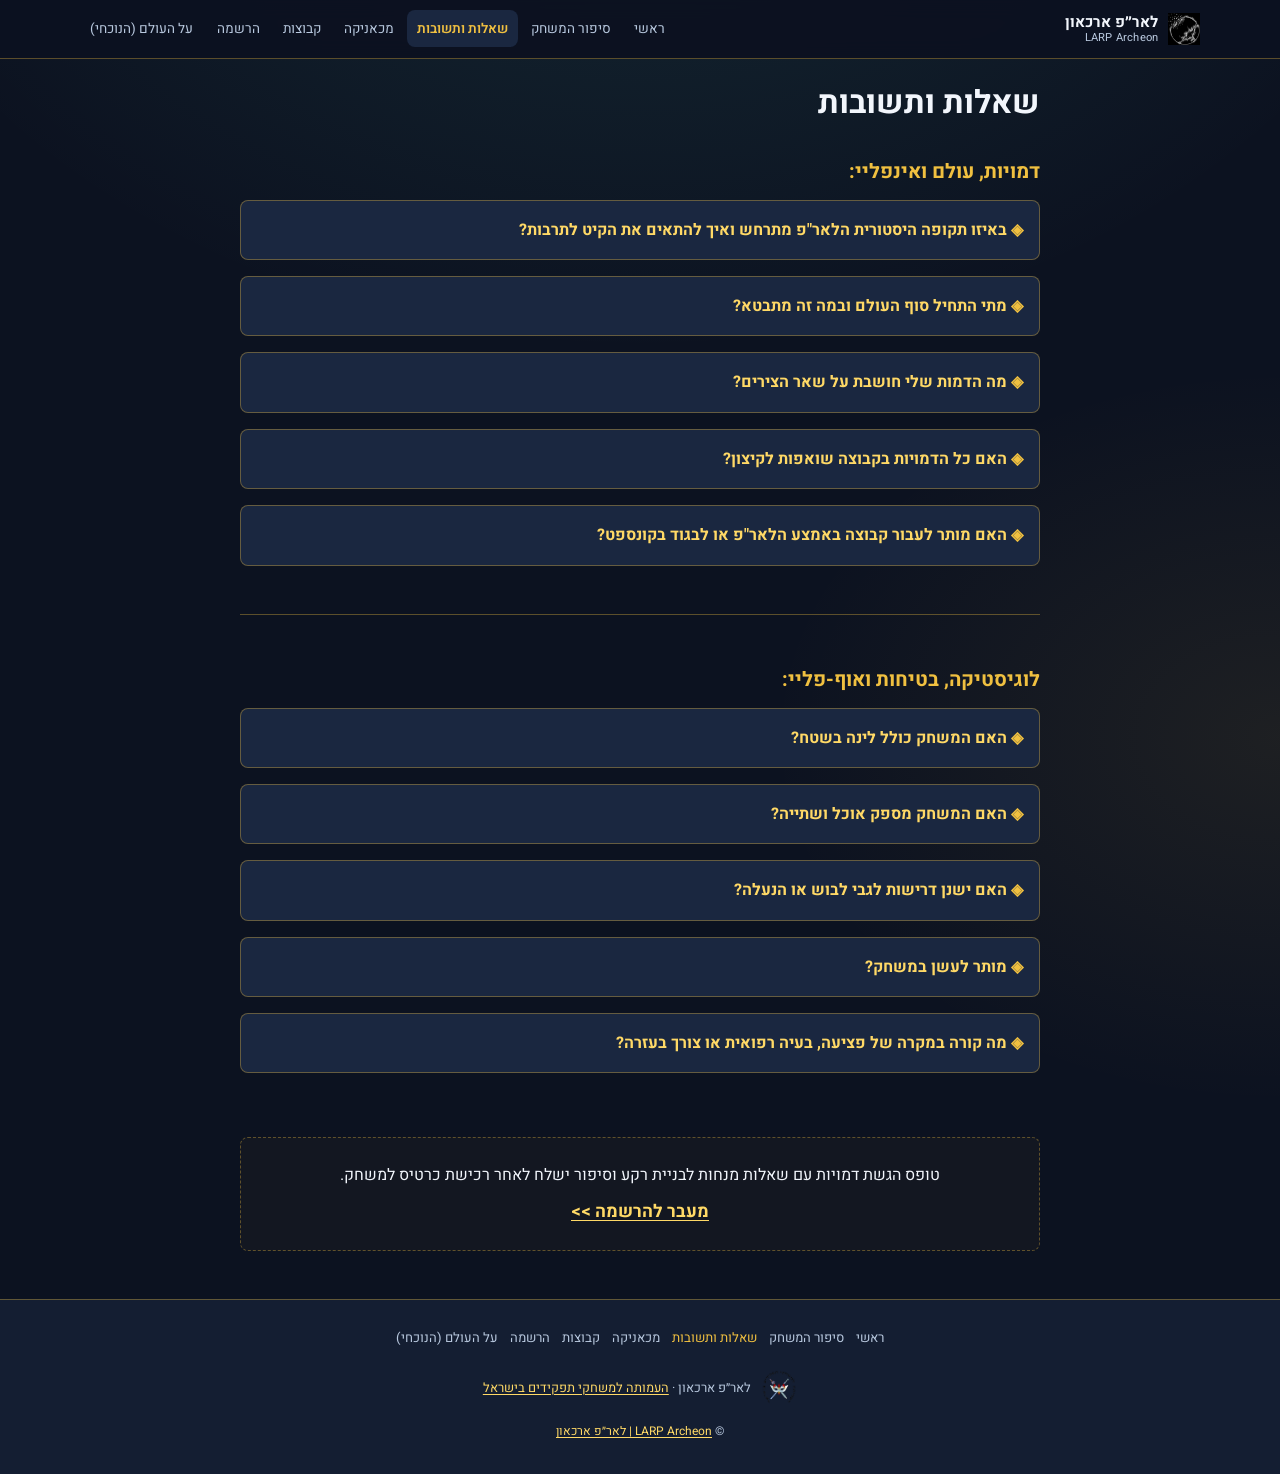
==== faq.html @ 9cd91c65 "V3 Adding FAQs page" ====
<!DOCTYPE html>
<html lang="he" dir="rtl">
  <head>
    <meta charset="utf-8" />
    <meta name="viewport" content="width=device-width, initial-scale=1" />
    <meta name="description" content="LARP Archeon | לאר״פ ארכאון - שאלות ותשובות לגבי העולם, הדמויות והלוגיסטיקה." />
    <title>שאלות ותשובות | LARP Archeon | לאר״פ ארכאון</title>
    <link rel="icon" href="media/favicon.png" type="image/png" />
    <link rel="preconnect" href="https://fonts.googleapis.com" />
    <link rel="preconnect" href="https://fonts.gstatic.com" crossorigin />
    <link href="https://fonts.googleapis.com/css2?family=Frank+Ruhl+Libre:wght@400;500&family=Heebo:wght@400;600;700;800&display=swap" rel="stylesheet" />
    <link rel="stylesheet" href="styles.css" />
  </head>
  <body>
    <header class="site-header">
      <div class="header-inner">
        <a class="brand" href="index.html">
          <img src="media/favicon.png" alt="" width="32" height="32" />
          <span class="brand-text">
            לאר״פ ארכאון
            <span class="brand-sub">LARP Archeon</span>
          </span>
        </a>
        <button class="menu-toggle" type="button" aria-expanded="false" aria-controls="site-nav" aria-label="תפריט">
          <svg viewBox="0 0 24 24" fill="none" stroke="currentColor" stroke-width="2" aria-hidden="true">
            <path d="M4 7h16M4 12h16M4 17h16" />
          </svg>
        </button>
        <nav class="site-nav" id="site-nav" aria-label="ניווט ראשי">
          <ul class="nav-list">
            <li><a href="index.html">ראשי</a></li>
            <li><a href="story.html">סיפור המשחק</a></li>
            <li><a class="is-active" href="faq.html">שאלות ותשובות</a></li>
            <li><a href="mechanics.html">מכאניקה</a></li>
            <li><a href="groups.html">קבוצות</a></li>
            <li><a href="registration.html">הרשמה</a></li>
            <li><a href="world.html">על העולם (הנוכחי)</a></li>
          </ul>
        </nav>
      </div>
    </header>

    <main>
      <h1 class="page-title">שאלות ותשובות</h1>

      <div class="prose">
        <h2>דמויות, עולם ואינפליי:</h2>

        <details>
          <summary>באיזו תקופה היסטורית הלאר"פ מתרחש ואיך להתאים את הקיט לתרבות?</summary>
          <div class="faq-content">
            המשחק מתרחש בעולם ריאליסטי של פנטזיה נמוכה שאינו מקביל לתקופה היסטורית במציאות שלנו. האווירה מבוססת על מציאות פשוטה וקשוחה שבה הטכנולוגיה בסיסית, המחייה יקרה ואין בעולם קסם או כוחות על טבעיים.<br><br>
            אין צורך לנסות לדמות מראה ספציפי או להתאים לתרבות היסטורית אמיתית. כל הדמויות מגיעות מאותה היבשת, אבל סממני תרבות או מעמד כבר לא רלוונטיים. <strong>על הדמויות יש רק את מה שהן הצליחו לקחת איתן לסוף העולם.</strong>
          </div>
        </details>

        <details>
          <summary>מתי התחיל סוף העולם ובמה זה מתבטא?</summary>
          <div class="faq-content">
            יש דמויות שידעו רוב חייהן שסוף העולם עומד להגיע וניסו במשך שנים לשכנע את הסביבה לתמוך באידיאל הנכון, דמויות אחרות הבינו רק כשהעולם כבר ממש התפרק מול עיניהן והצטרפו לקבוצה שלהן כניסיון לשרוד.<br><br>
            לכל דמות יכול להיות סיפור אישי של איך סוף העולם התבטא עבורה:<br>
            דמות אחת ראתה כיצד תנועה וריק מפרקים את אהובתה לגורמים והופכים אותה לכלום. דמות אחרת ברחה כשקיבעון ומים סגרו על העיר שלה והפכו אותה לביצה טובענית של מים עומדים. דמות נוספת צפתה באקראיות וחומר מתעוותים יחד, כשחפצים התמזגו ובלעו את כל מה שהכירה.<br><br>
            הסיפור האישי של כל דמות כולל את <strong>ההבנה שסוף העולם הוא עכשיו</strong>, בין אם זה קרה מזמן או ממש לאחרונה.
          </div>
        </details>

        <details>
          <summary>מה הדמות שלי חושבת על שאר הצירים?</summary>
          <div class="faq-content">
            לכל דמות יש חיבור ישיר ואישי לקונספט של הקבוצה שלה והיא מאמינת בו לחלוטין. עם זאת, <strong>כל דמות יכולה להאמין בדברים שונים</strong> לגמרי כשזה נוגע לאידיאל מול של שאר הצירים שיוצרים את היקום הבא.<br><br>
            לדוגמה, דמות ששואפת לאידיאל של קונספט התנועה תתנגד לחלוטין לכל רעיון של קיבעון. לגבי שאר הצירים, התפיסה שלה עצמאית לחלוטין: היא יכולה להאמין שהעולם צריך להיות מורכב ברובו ממים ופחות מיבשה, לחשוב שצריך לשאוף לאיזון שוויוני בין חומר וריק, ובמקביל לא להחזיק בדעה מגובשת לגבי הציר של גורל ואקראיות.
          </div>
        </details>

        <details>
          <summary>האם כל הדמויות בקבוצה שואפות לקיצון?</summary>
          <div class="faq-content">
            חיצונית, הקיצון מוצג כדבר שנראה רע, אבל בתוך הקבוצה עצמה אין סיבה שהדמות תראה בקיצון דבר שלילי. הצורה המושלמת של העולם הבא, האידיאל, מחייבת שליטה מקסימלית של הקונספט. לכל דמות יכול להיה תפיסה מעט שונה לגבי היקום הנכון ביותר, אך בבסיסה עומדת ההנחה שהקונספט שלכם חייב לשלוט בציר.<br><br>
            הרוב המוחלט של הדמויות מאמינות באמיתות הקונספט ושואפות לאידיאל שלהן. יתכנו דמויות מעטות שהצטרפו למאבק לא מתוך אמונה מלאה בקונספט עצמו, אלא בעיקר מחשש מההשלכות של שליטת הקונספט ההפוך בציר. המשחק מזמין ומעודד ריבוי דעות בתוך הקבוצות, הקו המנחה שלנו הוא ש<strong>לכל דמות יש סיבה לנצל כל רגע שנשאר בעולם הנוכחי כדי להבטיח את חיזוק הקונספט שלה למען היקום הבא.</strong>
          </div>
        </details>

        <details>
          <summary>האם מותר לעבור קבוצה באמצע הלאר"פ או לבגוד בקונספט?</summary>
          <div class="faq-content">
            לא. מבחינת ציפייה <strong>אוף-פליי</strong> מצד המשחק, כל דמות משויכת לקבוצה מסוימת ולא יכולה לעבור קונספט או קבוצה במהלך המשחק. בהתאמה, אין קווי עלילה של בגידה בקבוצה או שיתוף פעולה עם הקבוצה המקבילה בציר.<br><br>
            <strong>מה כן יכול לקרות סיפורית?</strong><br>
            • הדמות יכולה להפתיע ולפעול באופן שלא מצופה ממנה, כל עוד היא לא עוברת על קווי המוסר או על ההתנהלות המוגדרת של הקבוצה והקונספט שלה.<br>
            • שיתוף פעולה עם קבוצה מציר אחר, גם אם רוב חברות הקבוצה שלה בחרו לתמוך בקונספט הסותר באותו ציר.<br>
            • דמויות מאותה קבוצה יכולות למצוא את עצמן נלחמות זו מול זו, אם הן תומכות בצדדים מנוגדים בציר אחר.
          </div>
        </details>

        <hr style="border: 0; border-top: 1px solid var(--border); margin: 3rem 0;">

        <h2>לוגיסטיקה, בטיחות ואוף-פליי:</h2>

        <details>
          <summary>האם המשחק כולל לינה בשטח?</summary>
          <div class="faq-content">
            כן. המשחק יתקיים בתאריכים 30-31.10.2026 (כולל זמני הקמה ופירוק).<br>
            בלילה שבין שישי לשבת ניתן לישון באזור אוף-פליי ייעודי בתוך השטח המגודר. מומלץ להצטייד באוהל אישי, שק שינה ו/או מזרן שטח, ציוד היגיינה ובגדים נוחים ללינה.<br>
            בשטח יש שירותים ומקלחות.
          </div>
        </details>

        <details>
          <summary>האם המשחק מספק אוכל ושתייה?</summary>
          <div class="faq-content">
            כן. במהלך המשחק יוגשו ארוחות צמחוניות וטבעוניות, שתייה קלה ואלכוהול (לגילאי 18+ בלבד).<br>
            בנוסף, בשטח המשחק יש ברזים עם מי שתייה.<br><br>
            לגבי רגישויות, אלרגיות או העדפות תזונתיות מיוחדות - יש לציין את הצורך בטופס ההרשמה ונשתדל להתחשב בכך.<br>
            ניתן לפנות אלינו לשאלות במייל: <a href="mailto:archeon.larp@gmail.com">archeon.larp@gmail.com</a>
          </div>
        </details>

        <details>
          <summary>האם ישנן דרישות לגבי לבוש או הנעלה?</summary>
          <div class="faq-content">
            מטעמי בטיחות, <strong>יש להגיע עם נעליים סגורות</strong> המתאימות לתנאי שטח. לא ניתן להסתובב בשטח עם כפכפים, סנדלים או נעליים שלא מכסות את הרגל ותופסות את העקב.<br><br>
            בנוסף, נמליץ לאבטח משקפיים עם מחזיק ראש כדי למנוע אבדות או פציעה בזמן קרב.
          </div>
        </details>

        <details>
          <summary>מותר לעשן במשחק?</summary>
          <div class="faq-content">
                        העישון (כולל סיגריות אלקטרוניות, נרגילות או כל דבר שעושה עשן) מותר אך ורק בפינות העישון הייעודיות: אחת באיזור האינפליי ואחת באיזור האוף-פליי.<br><br>
                        השימוש בסמים או חומרים לא חוקיים <strong>אסור לחלוטין</strong> לאורך כל האירוע ובכל שטח המשחק. עישון מתחת לגיל 18 או מעבר על חוקי המשחק ו/או מדינת ישראל יגררו הרחקה מיידית מהמשחק.
          </div>
        </details>

        <details>
          <summary>מה קורה במקרה של פציעה, בעיה רפואית או צורך בעזרה?</summary>
          <div class="faq-content">
            בשטח המשחק יהיו זמינים תיק עזרה ראשונה, צוות רפואי ונוכחות של צוות מרחב בטוח מטעם העמותה למשחקי תפקידים.<br>
            כמו כן, שטח המשחק מגודר ומאובטח. ניתן לפנות לצוות בכל מקרה של פציעה, מצוקה, או חשש.
          </div>
        </details>

        <div style="margin-top: 4rem; padding: 1.5rem; border: 1px dashed var(--border); border-radius: var(--radius); text-align: center; background: rgba(240, 192, 64, 0.03);">
          <p style="margin-bottom: 0;">
            טופס הגשת דמויות עם שאלות מנחות לבניית רקע וסיפור ישלח לאחר רכישת כרטיס למשחק.
            <br>
            <a href="registration.html" style="font-weight: 700; font-size: 1.1rem; display: inline-block; margin-top: 0.5rem;">מעבר להרשמה >></a>
          </p>
        </div>
      </div>
    </main>

    <footer class="site-footer">
      <div class="footer-inner">
        <ul class="footer-nav">
          <li><a href="index.html">ראשי</a></li>
          <li><a href="story.html">סיפור המשחק</a></li>
          <li><a class="is-active" href="faq.html">שאלות ותשובות</a></li>
          <li><a href="mechanics.html">מכאניקה</a></li>
          <li><a href="groups.html">קבוצות</a></li>
          <li><a href="registration.html">הרשמה</a></li>
          <li><a href="world.html">על העולם (הנוכחי)</a></li>
        </ul>
        <div class="footer-org">
          <img src="media/logo-amuta.png" alt="" width="36" height="36" />
          <span>
            לאר״פ ארכאון ·
            <a href="https://roleplay.org.il/" target="_blank" rel="noopener noreferrer">העמותה למשחקי תפקידים בישראל</a>
          </span>
        </div>
        <p class="footer-copy">© <a href="mailto:archeon.larp@gmail.com">LARP Archeon | לאר״פ ארכאון</a></p>
      </div>
    </footer>
    <script src="nav.js"></script>
  </body>
</html>
---- styles.css ----
:root {
  --bg-deep: #0c1220;
  --bg-mid: #141e32;
  --bg-card: #1a2740;
  --bg-card-hover: #223352;
  --text: #f2f6fc;
  --text-muted: #b8c8de;
  --gold: #f0c040;
  --gold-soft: #ffd966;
  --cyan: #5eead4;
  --magenta: #e879a8;
  --border: rgba(240, 192, 64, 0.35);
  --quote-border: rgba(94, 234, 212, 0.55);
  --header-h: 3.25rem;
  --max-w: 52rem;
  --radius: 0.5rem;
  --font: "Heebo", "Segoe UI", Arial, sans-serif;
  --font-quote: "Frank Ruhl Libre", "Times New Roman", serif;
}

*,
*::before,
*::after {
  box-sizing: border-box;
}

html {
  scroll-behavior: smooth;
}

body {
  margin: 0;
  font-family: var(--font);
  font-size: 1rem;
  line-height: 1.65;
  color: var(--text);
  background:
    radial-gradient(ellipse 120% 80% at 50% -20%, rgba(94, 234, 212, 0.12), transparent 55%),
    radial-gradient(ellipse 80% 50% at 100% 50%, rgba(240, 192, 64, 0.08), transparent 50%),
    var(--bg-deep);
  min-height: 100vh;
  display: flex;
  flex-direction: column;
}

img {
  max-width: 100%;
  height: auto;
  display: block;
}

a {
  color: var(--gold-soft);
  text-decoration-thickness: 1px;
  text-underline-offset: 0.15em;
}

a:hover {
  color: var(--gold);
}

.site-header {
  position: sticky;
  top: 0;
  z-index: 100;
  background: rgba(12, 18, 32, 0.94);
  backdrop-filter: blur(10px);
  border-bottom: 1px solid var(--border);
}

.header-inner {
  display: flex;
  align-items: center;
  justify-content: space-between;
  gap: 1rem;
  max-width: 72rem;
  margin: 0 auto;
  padding: 0.65rem 1rem;
  min-height: var(--header-h);
}

.brand {
  display: flex;
  align-items: center;
  gap: 0.6rem;
  color: var(--text);
  text-decoration: none;
  flex-shrink: 0;
}

.brand:hover {
  color: var(--text);
}

.brand img {
  width: 2rem;
  height: 2rem;
}

.brand-text {
  font-weight: 700;
  font-size: 0.95rem;
  line-height: 1.2;
}

.brand-sub {
  display: block;
  font-weight: 400;
  font-size: 0.7rem;
  color: var(--text-muted);
  letter-spacing: 0.02em;
}

.menu-toggle {
  display: flex;
  align-items: center;
  justify-content: center;
  width: 2.75rem;
  height: 2.75rem;
  padding: 0;
  border: 1px solid var(--border);
  border-radius: var(--radius);
  background: var(--bg-card);
  color: var(--text);
  cursor: pointer;
}

.menu-toggle svg {
  width: 1.35rem;
  height: 1.35rem;
}

.site-nav {
  display: none;
  position: absolute;
  inset-inline: 0;
  top: 100%;
  background: rgba(12, 18, 32, 0.98);
  border-bottom: 1px solid var(--border);
  padding: 0.5rem 1rem 1rem;
}

.site-nav.is-open {
  display: block;
}

.nav-list {
  list-style: none;
  margin: 0;
  padding: 0;
  display: flex;
  flex-direction: column;
  gap: 0.15rem;
}

.nav-list a {
  display: block;
  padding: 0.65rem 0.75rem;
  border-radius: var(--radius);
  color: var(--text-muted);
  text-decoration: none;
  font-size: 0.95rem;
}

.nav-list a:hover {
  background: var(--bg-card);
  color: var(--text);
}

.nav-list a.is-active {
  color: var(--gold);
  background: var(--bg-card);
  font-weight: 600;
}

@media (min-width: 768px) {
  .menu-toggle {
    display: none;
  }

  .site-nav {
    display: block;
    position: static;
    background: none;
    border: none;
    padding: 0;
  }

  .nav-list {
    flex-direction: row;
    flex-wrap: wrap;
    justify-content: flex-end;
    gap: 0.15rem;
  }

  .nav-list a {
    padding: 0.45rem 0.65rem;
    font-size: 0.85rem;
  }
}

main {
  max-width: var(--max-w);
  margin: 0 auto;
  padding: 1.5rem 1rem 3rem;
  width: 100%;
}

.page-title {
  margin: 0 0 1.25rem;
  font-size: clamp(1.5rem, 4vw, 2rem);
  font-weight: 700;
  color: var(--text);
  line-height: 1.25;
}

.lead {
  font-size: 1.05rem;
  color: var(--text-muted);
  margin: 0 0 1.5rem;
}

.prose p {
  margin: 0 0 1rem;
}

.prose h2 {
  margin: 2rem 0 0.75rem;
  font-size: 1.25rem;
  color: var(--gold);
}

.prose h3 {
  margin: 1.5rem 0 0.5rem;
  font-size: 1.05rem;
}

.hero {
  margin: -1.5rem -1rem 1.5rem;
  position: relative;
  min-height: 20rem;
  display: flex;
  align-items: center;
  justify-content: center;
  overflow: hidden;
}

.hero-bg {
  position: absolute;
  inset: 0;
  width: 100%;
  height: 100%;
  object-fit: cover;
  object-position: center 28%;
}

.hero-overlay {
  position: absolute;
  inset: 0;
  background:
    linear-gradient(to bottom, rgba(12, 18, 32, 0.25) 0%, rgba(12, 18, 32, 0.45) 55%, var(--bg-deep) 100%),
    radial-gradient(ellipse 90% 70% at 50% 40%, transparent 30%, rgba(12, 18, 32, 0.35) 100%);
}

.hero-content {
  position: relative;
  padding: 2.5rem 1.25rem 2rem;
  width: 100%;
  text-align: center;
}

.hero-title {
  margin: 0 0 0.65rem;
  font-size: clamp(1.65rem, 5.5vw, 2.75rem);
  font-weight: 800;
  line-height: 1.2;
  text-shadow: 0 2px 20px rgba(0, 0, 0, 0.75);
  color: var(--text);
}

.hero-tagline {
  margin: 0 auto;
  font-size: 1.05rem;
  color: var(--text-muted);
  max-width: 26rem;
  text-shadow: 0 1px 10px rgba(0, 0, 0, 0.8);
}

@media (min-width: 768px) {
  .hero {
    margin-inline: calc(-1 * ((100vw - var(--max-w)) / 2 + 1rem));
    min-height: 28rem;
    border-radius: 0 0 var(--radius) var(--radius);
  }

  .hero-bg {
    object-position: center 22%;
  }
}

@media (min-width: 1024px) {
  .hero {
    min-height: 32rem;
  }
}

.org-strip {
  padding: 1rem;
  margin-bottom: 1.5rem;
  background: var(--bg-card);
  border: 1px solid var(--border);
  border-radius: var(--radius);
}

.org-strip-inner {
  display: flex;
  align-items: center;
  justify-content: center;
  gap: 0.75rem;
  max-width: 34rem;
  margin-inline: auto;
  font-size: 0.92rem;
  color: var(--text-muted);
}

.org-strip-inner img {
  width: 3.25rem;
  height: 3.25rem;
  flex-shrink: 0;
}

.org-strip-inner p {
  margin: 0;
  text-align: start;
}

.org-strip a {
  font-weight: 600;
}

.main-home .event-facts,
.main-home .quote-block-home,
.main-home .larp-info,
.main-home .section-heading,
.main-home .team-list {
  max-width: 34rem;
  margin-inline: auto;
}

.main-home .event-facts {
  max-width: 38rem;
}

.larp-info {
  margin-bottom: 1.75rem;
  text-align: center;
  font-size: 0.95rem;
  line-height: 1.65;
  color: var(--text-muted);
}

.larp-info p {
  margin: 0 0 1rem;
}

.larp-info p:last-child {
  margin-bottom: 0;
}

.event-facts {
  list-style: none;
  margin: 0 0 1.75rem;
  padding: 0.85rem 1rem;
  background: var(--bg-card);
  border: 1px solid var(--border);
  border-radius: var(--radius);
}

.event-facts li {
  padding: 0.5rem 0;
  text-align: center;
  line-height: 1.55;
  font-size: 0.95rem;
  color: var(--text);
}

.event-facts li + li {
  border-top: 1px solid rgba(240, 192, 64, 0.12);
}

.event-facts-label {
  color: var(--gold);
  font-weight: 700;
}

.event-facts-label::after {
  content: ":";
}

.quote-block-home {
  margin-top: 0;
  margin-bottom: 1.75rem;
  text-align: center;
}

.main-home .section-heading {
  text-align: center;
}

.main-home .team-list {
  text-align: center;
}

.main-home .placeholder-box {
  width: fit-content;
  max-width: 100%;
  margin-inline: auto;
  margin-top: 2.75rem;
}

.facts-plain {
  margin: 0 0 1.75rem;
  padding: 0;
}

.facts-plain dt {
  margin: 0 0 0.15rem;
  font-size: 0.82rem;
  font-weight: 700;
  color: var(--gold);
  letter-spacing: 0.02em;
}

.facts-plain dd {
  margin: 0 0 0.85rem;
  padding: 0;
  font-size: 0.95rem;
  color: var(--text);
}

.facts-plain dd:last-child {
  margin-bottom: 0;
}

@media (min-width: 640px) {
  .facts-plain {
    display: grid;
    grid-template-columns: auto 1fr;
    column-gap: 1.25rem;
    row-gap: 0.65rem;
    align-items: baseline;
  }

  .facts-plain dt {
    margin: 0;
    text-align: end;
  }

  .facts-plain dd {
    margin: 0;
  }
}

.quote-block {
  margin: 2rem 0;
  padding: 1.25rem 1.35rem;
  border-inline-start: 3px solid var(--quote-border);
  background: rgba(26, 39, 64, 0.75);
  border-radius: 0 var(--radius) var(--radius) 0;
  font-family: var(--font-quote);
  font-size: 1.02rem;
  line-height: 1.75;
  color: var(--text-muted);
}

.quote-block p {
  margin: 0 0 0.85rem;
}

.quote-block p:last-child {
  margin-bottom: 0;
}

.placeholder-box {
  padding: 2rem 1.5rem;
  text-align: center;
  background: var(--bg-card);
  border: 1px dashed var(--border);
  border-radius: var(--radius);
  color: var(--text-muted);
  font-size: 1.05rem;
  line-height: 1.7;
}

.placeholder-box a {
  font-weight: 600;
}

.axes-banner {
  margin: -1.5rem -1rem 1.75rem;
  position: relative;
  height: 10rem;
  overflow: hidden;
  border-radius: var(--radius);
}

.axes-banner img {
  width: 100%;
  height: 100%;
  object-fit: cover;
  object-position: center;
}

.axes-banner-overlay {
  position: absolute;
  inset: 0;
  background: linear-gradient(to top, var(--bg-deep) 0%, rgba(12, 18, 32, 0.4) 100%);
}

@media (min-width: 768px) {
  .axes-banner {
    margin-inline: calc(-1 * ((100vw - var(--max-w)) / 2 + 1rem));
    height: 14rem;
    border-radius: var(--radius);
  }
}

.axes-intro {
  margin-bottom: 2rem;
}

.axis-section {
  margin-bottom: 2.5rem;
}

.axis-title {
  margin: 0 0 0.35rem;
  font-size: 1.35rem;
  color: var(--gold);
}

.axis-desc {
  margin: 0 0 1.25rem;
  color: var(--text-muted);
  font-size: 0.95rem;
}

.group-grid {
  display: grid;
  gap: 1rem;
}

@media (min-width: 640px) {
  .group-grid {
    grid-template-columns: repeat(2, 1fr);
  }
}

.group-card {
  padding: 1.15rem;
  background: linear-gradient(160deg, var(--bg-card) 0%, var(--bg-mid) 100%);
  border: 1px solid var(--border);
  border-radius: var(--radius);
}

.group-card-header {
  display: flex;
  align-items: center;
  gap: 0.85rem;
  margin-bottom: 0.85rem;
}

.group-card-header img {
  width: 3.5rem;
  height: 3.5rem;
  border-radius: 50%;
  flex-shrink: 0;
}

.group-card-header h3 {
  margin: 0;
  font-size: 1.15rem;
  color: var(--text);
}

.group-card .ideal,
.group-card .extreme {
  font-size: 0.9rem;
  margin: 0 0 0.65rem;
}

.group-card .ideal strong,
.group-card .extreme strong {
  color: var(--cyan);
  font-weight: 600;
}

.group-card .extreme strong {
  color: var(--magenta);
}

.group-contact {
  margin: 0.85rem 0 0;
  padding-top: 0.85rem;
  border-top: 1px solid rgba(240, 192, 64, 0.2);
  font-size: 0.85rem;
  color: var(--text-muted);
}

.group-contact strong {
  color: var(--gold);
  font-weight: 600;
}

.team-list {
  list-style: none;
  padding: 0;
  margin: 1rem 0 0;
}

.team-list li {
  padding: 0.35rem 0;
  font-size: 0.95rem;
  color: var(--text-muted);
}

.team-list li strong {
  color: var(--text);
  font-weight: 600;
}

.site-footer {
  border-top: 1px solid var(--border);
  background: var(--bg-mid);
  margin-top: auto;
}

.footer-inner {
  max-width: 72rem;
  margin: 0 auto;
  padding: 1.5rem 1rem 2rem;
}

.footer-nav {
  list-style: none;
  margin: 0 0 1.25rem;
  padding: 0;
  display: flex;
  flex-wrap: wrap;
  gap: 0.35rem 0.75rem;
  justify-content: center;
}

.footer-nav a {
  font-size: 0.82rem;
  color: var(--text-muted);
  text-decoration: none;
}

.footer-nav a:hover,
.footer-nav a.is-active {
  color: var(--gold);
}

.footer-org {
  display: flex;
  align-items: center;
  justify-content: center;
  gap: 0.65rem;
  margin-bottom: 1rem;
  font-size: 0.8rem;
  color: var(--text-muted);
  text-align: center;
}

.footer-org img {
  width: 2.25rem;
  height: 2.25rem;
  border-radius: 50%;
}

.footer-copy {
  margin: 0;
  text-align: center;
  font-size: 0.75rem;
  color: var(--text-muted);
}

.section-heading {
  margin: 2.5rem 0 1rem;
  font-size: 1.25rem;
  font-weight: 700;
  color: var(--gold);
}

details {
  background: var(--bg-card);
  border: 1px solid var(--border);
  border-radius: var(--radius);
  margin-bottom: 1rem;
  padding: 0.5rem 1rem;
  transition: background 0.3s;
}
details[open] {
  background: var(--bg-card-hover);
}
summary {
  font-weight: 700;
  cursor: pointer;
  padding: 0.5rem 0;
  color: var(--gold-soft);
  outline: none;
  list-style: none;
}
summary::-webkit-details-marker {
  display: none;
}
summary::before {
  content: "◈ ";
  color: var(--gold);
}
.faq-content {
  padding: 1rem 0;
  border-top: 1px solid rgba(240, 192, 64, 0.1);
  line-height: 1.7;
  color: var(--text-muted);
}
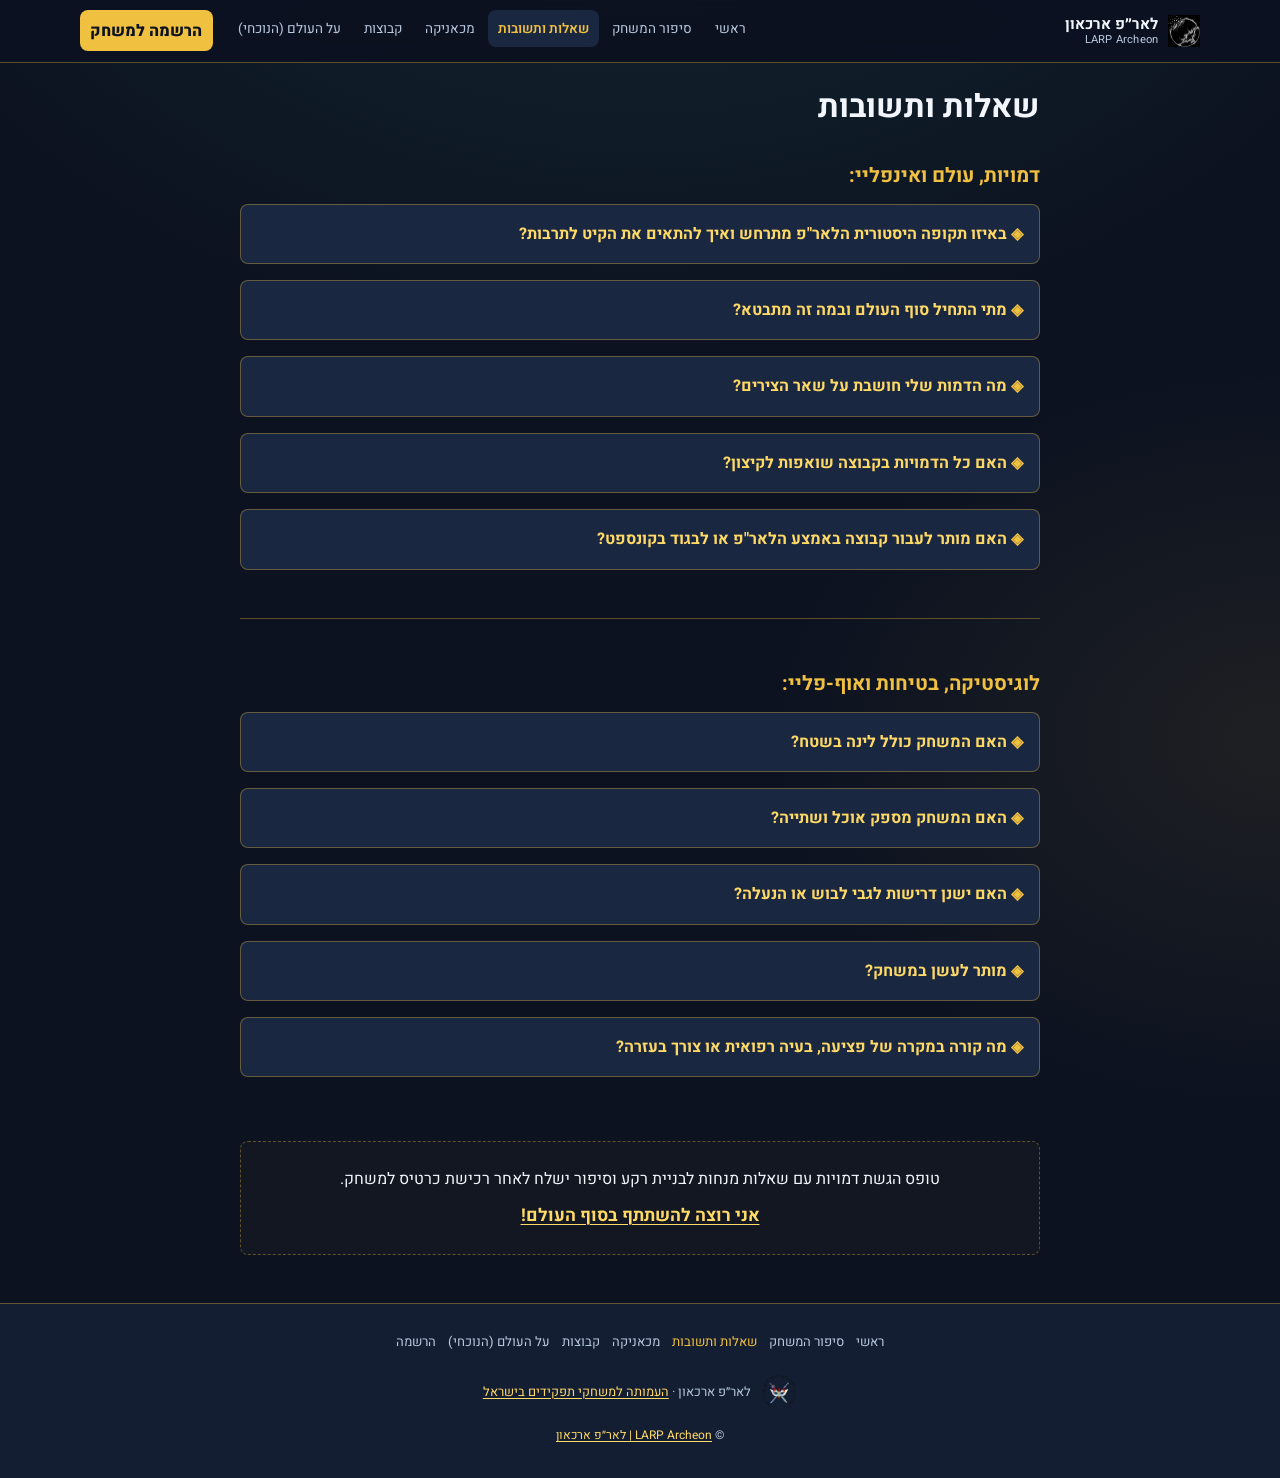
==== commit 4fc009d6: "v5 or something" ====
--- a/faq.html
+++ b/faq.html
@@ -21,6 +21,7 @@
             <span class="brand-sub">LARP Archeon</span>
           </span>
         </a>
+        <a class="reg-btn-mobile" href="registration.html">הרשמה למשחק</a>
         <button class="menu-toggle" type="button" aria-expanded="false" aria-controls="site-nav" aria-label="תפריט">
           <svg viewBox="0 0 24 24" fill="none" stroke="currentColor" stroke-width="2" aria-hidden="true">
             <path d="M4 7h16M4 12h16M4 17h16" />
@@ -33,8 +34,8 @@
             <li><a class="is-active" href="faq.html">שאלות ותשובות</a></li>
             <li><a href="mechanics.html">מכאניקה</a></li>
             <li><a href="groups.html">קבוצות</a></li>
-            <li><a href="registration.html">הרשמה</a></li>
             <li><a href="world.html">על העולם (הנוכחי)</a></li>
+                      <li><a class="nav-cta" href="registration.html">הרשמה למשחק</a></li>
           </ul>
         </nav>
       </div>
@@ -75,7 +76,7 @@
         <details>
           <summary>האם כל הדמויות בקבוצה שואפות לקיצון?</summary>
           <div class="faq-content">
-            חיצונית, הקיצון מוצג כדבר שנראה רע, אבל בתוך הקבוצה עצמה אין סיבה שהדמות תראה בקיצון דבר שלילי. הצורה המושלמת של העולם הבא, האידיאל, מחייבת שליטה מקסימלית של הקונספט. לכל דמות יכול להיה תפיסה מעט שונה לגבי היקום הנכון ביותר, אך בבסיסה עומדת ההנחה שהקונספט שלכם חייב לשלוט בציר.<br><br>
+            חיצונית, הקיצון מוצג כדבר שנראה רע, אבל בתוך הקבוצה עצמה אין סיבה שהדמות תראה בקיצון דבר שלילי. הצורה המושלמת של העולם הבא, האידיאל, מחייבת שליטה מקסימלית של הקונספט. לכל דמות יכולה להיות תפיסה מעט שונה לגבי היקום הנכון ביותר, אך בבסיסה עומדת ההנחה שהקונספט שלכם חייב לשלוט בציר.<br><br>
             הרוב המוחלט של הדמויות מאמינות באמיתות הקונספט ושואפות לאידיאל שלהן. יתכנו דמויות מעטות שהצטרפו למאבק לא מתוך אמונה מלאה בקונספט עצמו, אלא בעיקר מחשש מההשלכות של שליטת הקונספט ההפוך בציר. המשחק מזמין ומעודד ריבוי דעות בתוך הקבוצות, הקו המנחה שלנו הוא ש<strong>לכל דמות יש סיבה לנצל כל רגע שנשאר בעולם הנוכחי כדי להבטיח את חיזוק הקונספט שלה למען היקום הבא.</strong>
           </div>
         </details>
@@ -142,7 +143,7 @@
           <p style="margin-bottom: 0;">
             טופס הגשת דמויות עם שאלות מנחות לבניית רקע וסיפור ישלח לאחר רכישת כרטיס למשחק.
             <br>
-            <a href="registration.html" style="font-weight: 700; font-size: 1.1rem; display: inline-block; margin-top: 0.5rem;">מעבר להרשמה >></a>
+            <a href="registration.html" style="font-weight: 700; font-size: 1.1rem; display: inline-block; margin-top: 0.5rem;">אני רוצה להשתתף בסוף העולם!</a>
           </p>
         </div>
       </div>
@@ -156,8 +157,8 @@
           <li><a class="is-active" href="faq.html">שאלות ותשובות</a></li>
           <li><a href="mechanics.html">מכאניקה</a></li>
           <li><a href="groups.html">קבוצות</a></li>
-          <li><a href="registration.html">הרשמה</a></li>
           <li><a href="world.html">על העולם (הנוכחי)</a></li>
+                    <li><a href="registration.html">הרשמה</a></li>
         </ul>
         <div class="footer-org">
           <img src="media/logo-amuta.png" alt="" width="36" height="36" />
--- a/styles.css
+++ b/styles.css
@@ -173,6 +173,51 @@
   font-weight: 600;
 }
 
+.nav-list a.nav-cta {
+  background: var(--gold);
+  color: var(--bg-deep);
+  font-weight: 800;
+  font-size: 1rem;
+  margin-inline-start: 0.75rem;
+}
+
+.nav-list a.nav-cta:hover {
+  background: #ffe066;
+  color: var(--bg-deep);
+}
+
+/* always-visible registration button on mobile */
+.reg-btn-mobile {
+  display: inline-flex;
+  align-items: center;
+  padding: 0.4rem 0.85rem;
+  background: var(--gold);
+  color: var(--bg-deep);
+  font-weight: 800;
+  font-size: 0.82rem;
+  border-radius: var(--radius);
+  text-decoration: none;
+  white-space: nowrap;
+}
+
+.reg-btn-mobile:hover {
+  background: #ffe066;
+  color: var(--bg-deep);
+}
+
+/* hide nav-cta from dropdown on mobile (reg-btn-mobile covers it) */
+@media (max-width: 767px) {
+  .nav-list li:has(.nav-cta) {
+    display: none;
+  }
+}
+
+@media (min-width: 768px) {
+  .reg-btn-mobile {
+    display: none;
+  }
+}
+
 @media (min-width: 768px) {
   .menu-toggle {
     display: none;
@@ -599,6 +644,61 @@
   color: var(--magenta);
 }
 
+.world-list {
+  list-style: disc;
+  padding-inline-start: 1.5rem;
+  margin: 0.75rem 0;
+}
+
+.world-list > li {
+  padding: 0.25rem 0;
+  line-height: 1.65;
+}
+
+.world-list-l2 {
+  list-style: circle;
+  padding-inline-start: 1.5rem;
+  margin: 0.25rem 0;
+}
+
+.world-list-l2 > li {
+  padding: 0.2rem 0;
+  font-size: 0.95rem;
+  color: var(--text-muted);
+  line-height: 1.6;
+}
+
+.cross-link {
+  margin-top: 1.25rem;
+  padding-top: 0.85rem;
+  border-top: 1px solid rgba(240, 192, 64, 0.1);
+  font-size: 0.85rem;
+  color: var(--text-muted);
+}
+
+.group-card--closed {
+  opacity: 0.55;
+}
+
+.group-card--overlay {
+  position: relative;
+  overflow: hidden;
+}
+
+.group-card--overlay::after {
+  content: "הקבוצה סגורה לגיוסים";
+  position: absolute;
+  inset: 0;
+  background: rgba(12, 18, 32, 0.78);
+  display: flex;
+  align-items: center;
+  justify-content: center;
+  color: var(--text-muted);
+  font-weight: 700;
+  font-size: 1rem;
+  border-radius: var(--radius);
+}
+
 .group-contact {
   margin: 0.85rem 0 0;
   padding-top: 0.85rem;
@@ -719,6 +819,34 @@
   content: "◈ ";
   color: var(--gold);
 }
+.mech-btn {
+  display: block;
+  width: min(20rem, 100%);
+  padding: 1rem 2rem;
+  background: var(--bg-card);
+  border: 1px solid var(--border);
+  border-radius: var(--radius);
+  color: var(--gold-soft);
+  font-weight: 700;
+  font-size: 1.1rem;
+  text-decoration: none;
+  text-align: center;
+}
+
+.mech-btn:hover {
+  background: var(--bg-card-hover);
+  color: var(--gold);
+}
+
+.mech-btn + .mech-btn {
+  border-color: rgba(94, 234, 212, 0.35);
+  color: var(--cyan);
+}
+
+.mech-btn + .mech-btn:hover {
+  color: #7ff0da;
+}
+
 .faq-content {
   padding: 1rem 0;
   border-top: 1px solid rgba(240, 192, 64, 0.1);
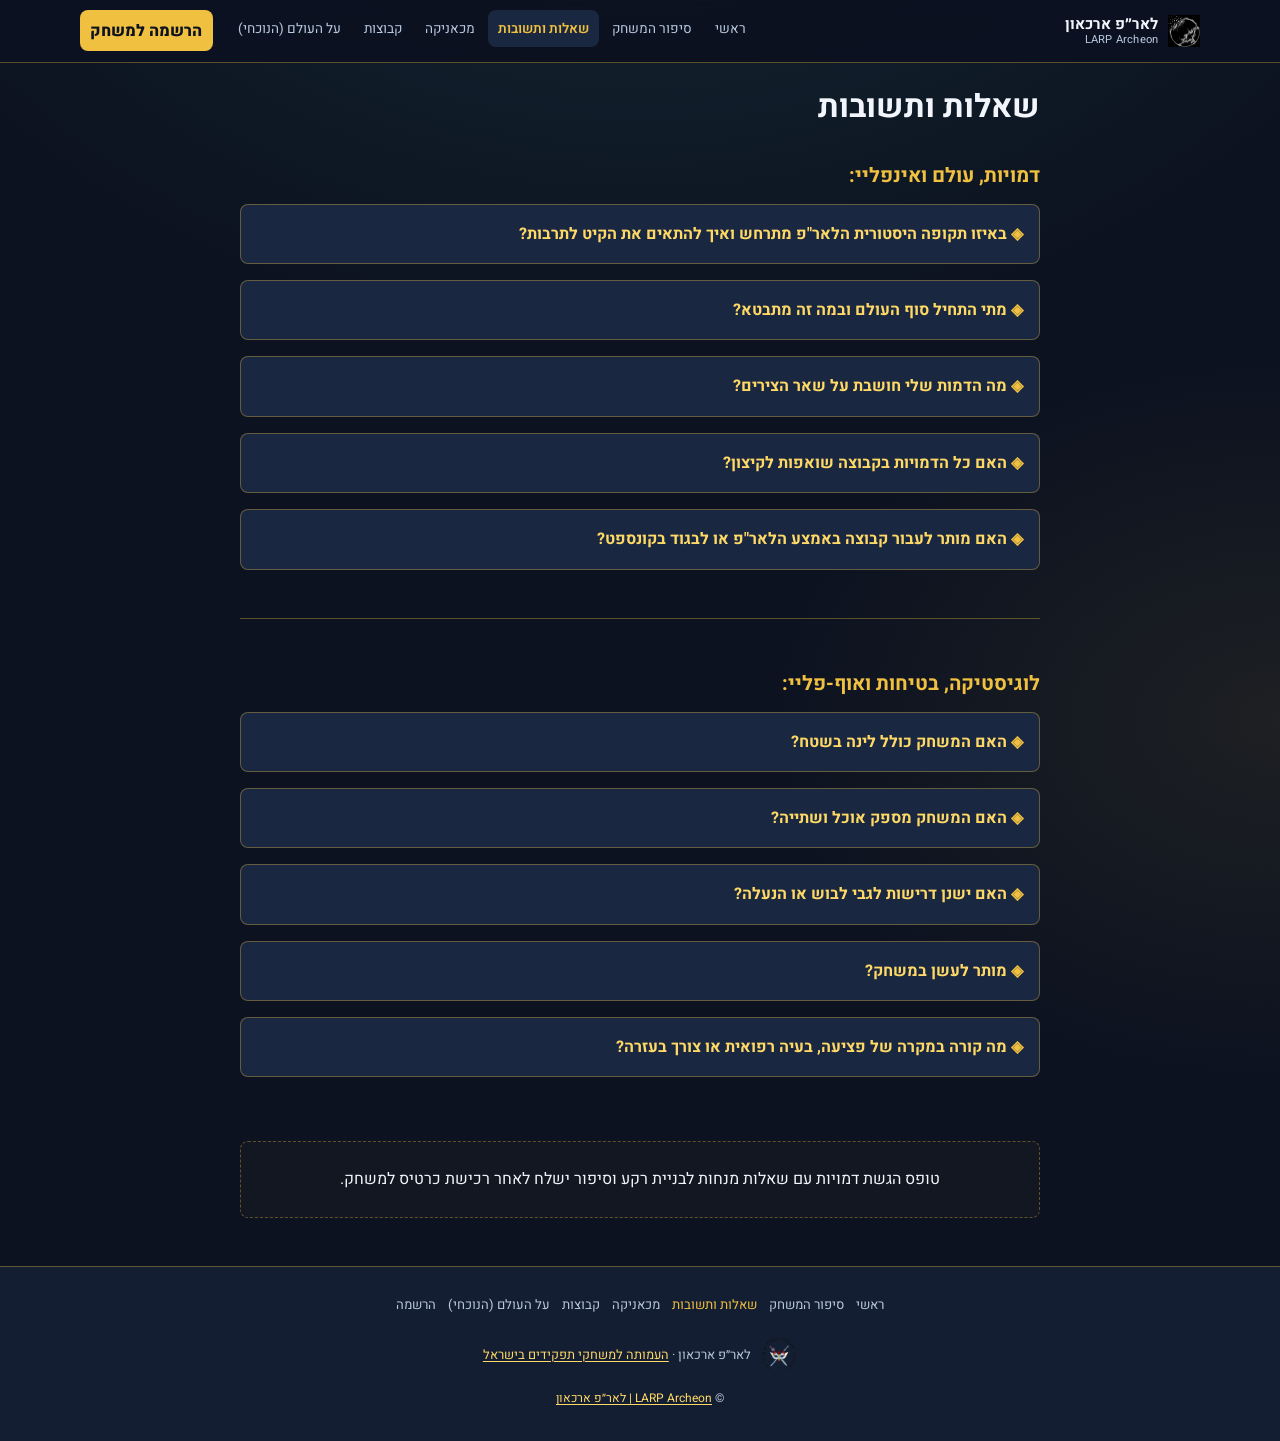
==== commit f73c3eb7: "FINAL VERSION AMEN" ====
--- a/faq.html
+++ b/faq.html
@@ -143,7 +143,7 @@
           <p style="margin-bottom: 0;">
             טופס הגשת דמויות עם שאלות מנחות לבניית רקע וסיפור ישלח לאחר רכישת כרטיס למשחק.
             <br>
-            <a href="registration.html" style="font-weight: 700; font-size: 1.1rem; display: inline-block; margin-top: 0.5rem;">אני רוצה להשתתף בסוף העולם!</a>
+            <!--<a href="registration.html" style="font-weight: 700; font-size: 1.1rem; display: inline-block; margin-top: 0.5rem;">אני רוצה להשתתף בסוף העולם!</a>-->
           </p>
         </div>
       </div>
